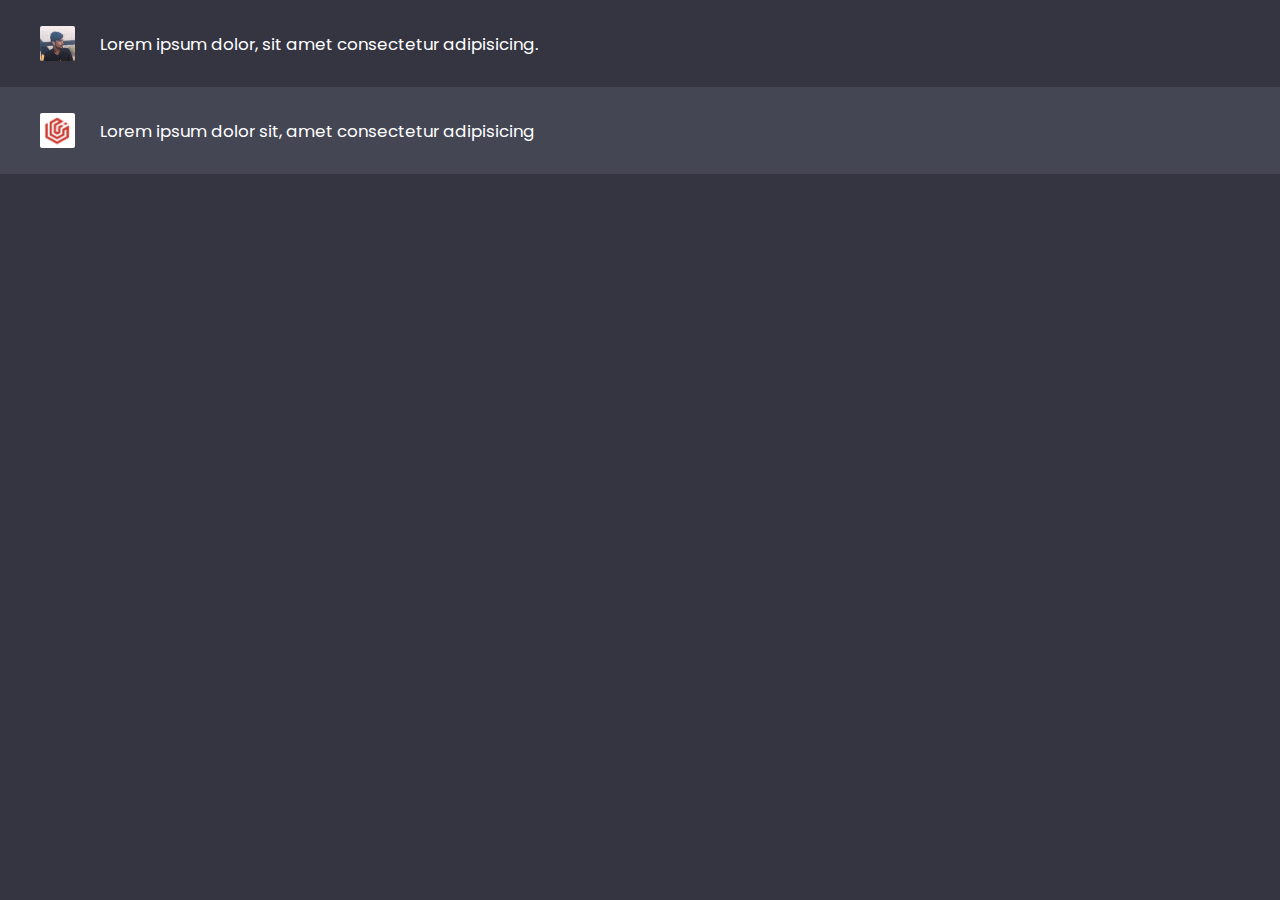
==== chat gpt clone/index.html @ 15abc46f "created chat conatiner just basic" ====
<!DOCTYPE html>
<html lang="en">
<head>
     <meta charset="UTF-8">
     <meta name="viewport" content="width=device-width, initial-scale=1.0">
     <title>Chat-GPT clone</title>
     <link rel="stylesheet" href="style.css">
     <link rel="stylesheet" href="https://fonts.googleapis.com/css2?family=Material+Symbols+Rounded:opsz,wght,FILL,GRAD@20..48,100..700,0..1,-50..200">
</head>
<body>
     <!-- Chat container -->
      <div class="chat-container">
          <div class="chat outgoing">
               <div class="chat-content">
                    <div class="chat-details">
                         <img src="1.png" alt="user-img">
                         <p>Lorem ipsum dolor, sit amet consectetur adipisicing.</p>
                    </div>
               </div>
          </div>
          <div class="chat incoming">
               <div class="chat-content">
                    <div class="chat-details">
                         <img src="2.png" alt="Chatbot-img">
                         <p>Lorem ipsum dolor sit, amet consectetur adipisicing </p>
                    </div>
                    <span class="material-symbols-rounded">content_copy</span>
               </div>
          </div>
     </div>
</body>
</html>
---- chat gpt clone/style.css ----
@import url('https://fonts.googleapis.com/css2?family=Poppins:wght@400;500;600&display=swap');
*{
     margin: 0;
     padding: 0;
     box-sizing: border-box;
     font-family: "Poppins", sans-serif;
}
:root{
     --text-color: #FFFFFF;
     --icon-color: #ACACBE;
     --icon-hover-bg: #5b5e71;
     --placeholder-color: #cccccc;
     --outgoing-chat-bg: #343541;
     --incoming-chat-bg: #444654;
     --outgoing-chat-border: #343541;
     --incoming-chat-border: #444654;
}
body{
     background: var(--outgoing-chat-bg);
}
/* chat conatainer styling */
.chat-container .chat{
     padding: 25px 10px;
     display: flex;
     justify-content: center;
     color: var(--text-color);
}  
.chat-container .chat.outgoing{
     background: var(--outgoing-chat-bg);
     border: 1px solid var(--outgoing-chat-border);
}
.chat-container .chat.incoming{
     background: var(--incoming-chat-bg);
     border: 1px solid var(--incoming-chat-border);
}
.chat .chat-content{
     display: flex;
     max-width: 1200px;
     width: 100%;
     align-items: flex-start;
     justify-content: space-between;
}
.chat .chat-content span{
     font-size: 1.3rem;
     color: var(--icon-color);
     visibility: hidden;
}
.chat:hover .chat-content span{
     visibility: visible;
}
.chat .chat-details{
     display: flex; 
     align-items: center;
}
.chat .chat-details img{
     width: 35px;
     height: 35px;
     object-fit: cover;
     border-radius: 2px;
}
.chat .chat-details p {
     white-space: pre-wrap;
     font-size: 1.05rem;
     padding: 0 50px 0 25px;
}
span.material-symbols-rounded{
     user-select: none;
     cursor: pointer;
}
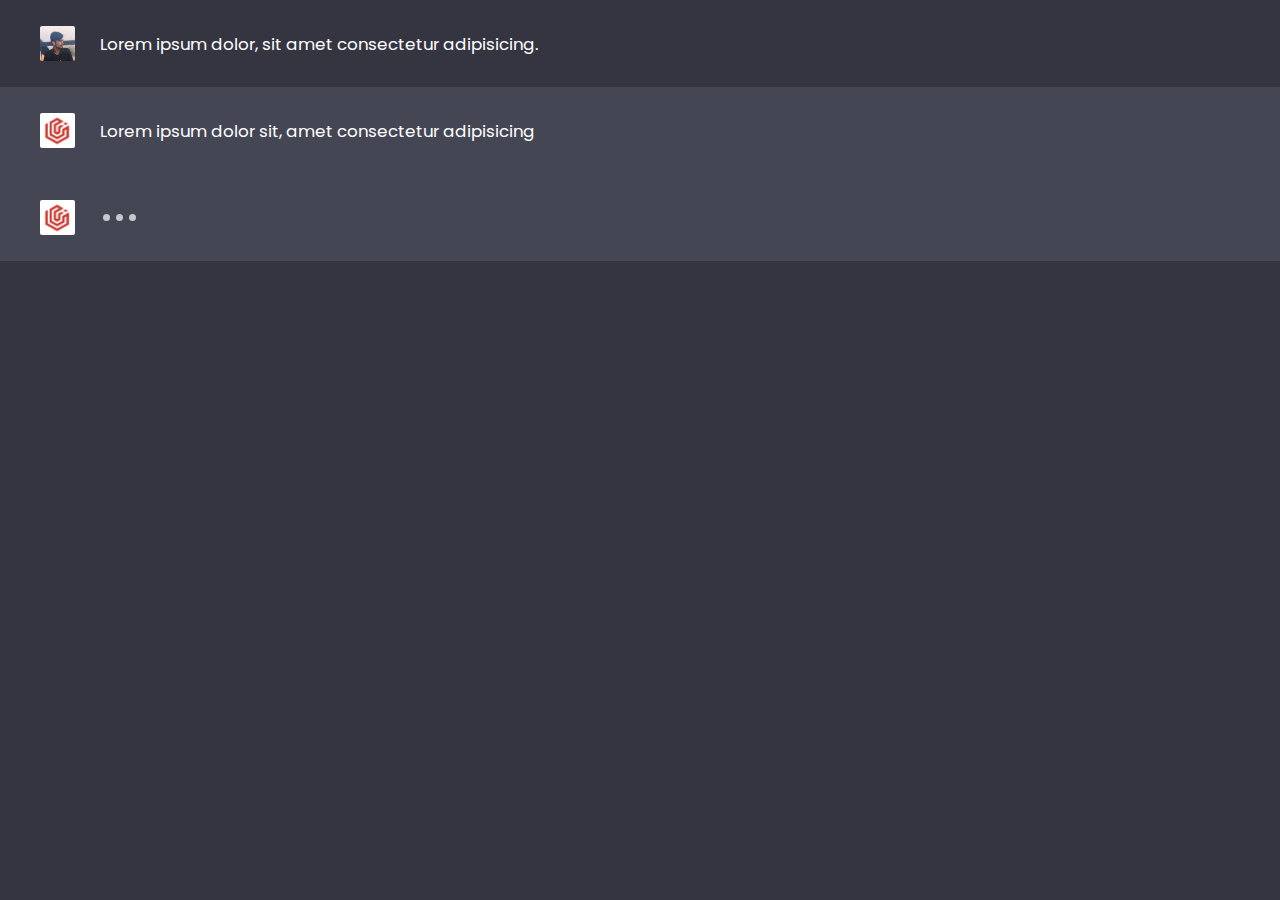
==== commit 60c2d7a9: "typing dot animation" ====
--- a/chat gpt clone/index.html
+++ b/chat gpt clone/index.html
@@ -27,6 +27,19 @@
                     <span class="material-symbols-rounded">content_copy</span>
                </div>
           </div>
+          <div class="chat incoming">
+               <div class="chat-content">
+                    <div class="chat-details">
+                         <img src="2.png" alt="Chatbot-img">
+                         <div class="typing-animation">
+                              <div class="typing-dot" style="--delay: 0.2s"></div>
+                              <div class="typing-dot" style="--delay: 0.3s"></div>
+                              <div class="typing-dot" style="--delay: 0.4s"></div> 
+                         </div>
+                    </div>
+                    <span class="material-symbols-rounded">content_copy</span>
+               </div>
+          </div>
      </div>
 </body>
 </html>--- a/chat gpt clone/style.css
+++ b/chat gpt clone/style.css
@@ -66,4 +66,29 @@
 span.material-symbols-rounded{
      user-select: none;
      cursor: pointer;
+}    
+.typing-animation{
+     display: inline-flex;
+     padding-left: 25px;
+}
+.typing-animation .typing-dot{
+     height: 7px;
+     width: 7px;
+     opacity: 0.7;
+     margin: 0 3px;
+     border-radius: 50%;
+     background-color: var(--text-color);
+     animation: animateDots 1.5s var(--delay) ease-in-out infinite;
+}
+@keyframes animateDots {
+     0%, 44% {
+          transform: translateY(0px);
+     }
+     22%{
+          opacity: 0.4;
+          transform: translateY(-6px);
+     }
+     44% {
+          opacity: 0.2;
+     }
 }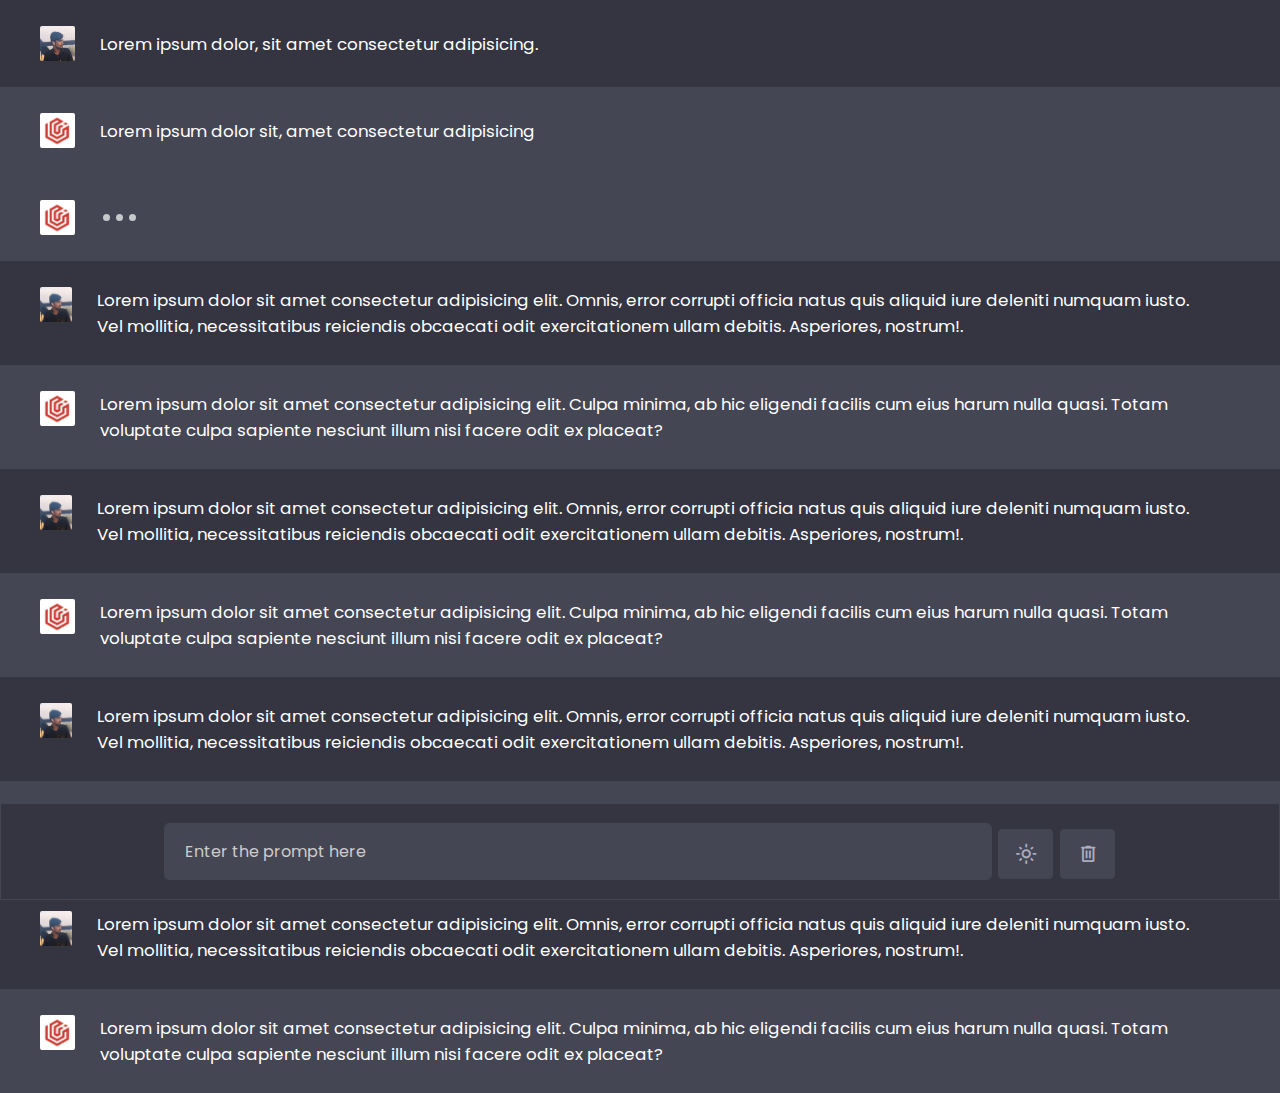
==== commit bc1cdcec: "create bottom typing box" ====
--- a/chat gpt clone/index.html
+++ b/chat gpt clone/index.html
@@ -40,6 +40,87 @@
                     <span class="material-symbols-rounded">content_copy</span>
                </div>
           </div>
+          <div class="chat outgoing">
+               <div class="chat-content">
+                    <div class="chat-details">
+                         <img src="1.png" alt="user-img">
+                         <p>Lorem ipsum dolor sit amet consectetur adipisicing elit. Omnis, error corrupti officia natus quis aliquid iure deleniti numquam iusto. Vel mollitia, necessitatibus reiciendis obcaecati odit exercitationem ullam debitis. Asperiores, nostrum!.</p>
+                    </div>
+               </div>
+          </div>
+          <div class="chat incoming">
+               <div class="chat-content">
+                    <div class="chat-details">
+                         <img src="2.png" alt="Chatbot-img">
+                         <p>Lorem ipsum dolor sit amet consectetur adipisicing elit. Culpa minima, ab hic eligendi facilis cum eius harum nulla quasi. Totam voluptate culpa sapiente nesciunt illum nisi facere odit ex placeat? </p>
+                    </div>
+                    <span class="material-symbols-rounded">content_copy</span>
+               </div>
+          </div>
+          <div class="chat outgoing">
+               <div class="chat-content">
+                    <div class="chat-details">
+                         <img src="1.png" alt="user-img">
+                         <p>Lorem ipsum dolor sit amet consectetur adipisicing elit. Omnis, error corrupti officia natus quis aliquid iure deleniti numquam iusto. Vel mollitia, necessitatibus reiciendis obcaecati odit exercitationem ullam debitis. Asperiores, nostrum!.</p>
+                    </div>
+               </div>
+          </div>
+          <div class="chat incoming">
+               <div class="chat-content">
+                    <div class="chat-details">
+                         <img src="2.png" alt="Chatbot-img">
+                         <p>Lorem ipsum dolor sit amet consectetur adipisicing elit. Culpa minima, ab hic eligendi facilis cum eius harum nulla quasi. Totam voluptate culpa sapiente nesciunt illum nisi facere odit ex placeat? </p>
+                    </div>
+                    <span class="material-symbols-rounded">content_copy</span>
+               </div>
+          </div>
+          <div class="chat outgoing">
+               <div class="chat-content">
+                    <div class="chat-details">
+                         <img src="1.png" alt="user-img">
+                         <p>Lorem ipsum dolor sit amet consectetur adipisicing elit. Omnis, error corrupti officia natus quis aliquid iure deleniti numquam iusto. Vel mollitia, necessitatibus reiciendis obcaecati odit exercitationem ullam debitis. Asperiores, nostrum!.</p>
+                    </div>
+               </div>
+          </div>
+          <div class="chat incoming">
+               <div class="chat-content">
+                    <div class="chat-details">
+                         <img src="2.png" alt="Chatbot-img">
+                         <p>Lorem ipsum dolor sit amet consectetur adipisicing elit. Culpa minima, ab hic eligendi facilis cum eius harum nulla quasi. Totam voluptate culpa sapiente nesciunt illum nisi facere odit ex placeat? </p>
+                    </div>
+                    <span class="material-symbols-rounded">content_copy</span>
+               </div>
+          </div>
+          <div class="chat outgoing">
+               <div class="chat-content">
+                    <div class="chat-details">
+                         <img src="1.png" alt="user-img">
+                         <p>Lorem ipsum dolor sit amet consectetur adipisicing elit. Omnis, error corrupti officia natus quis aliquid iure deleniti numquam iusto. Vel mollitia, necessitatibus reiciendis obcaecati odit exercitationem ullam debitis. Asperiores, nostrum!.</p>
+                    </div>
+               </div>
+          </div>
+          <div class="chat incoming">
+               <div class="chat-content">
+                    <div class="chat-details">
+                         <img src="2.png" alt="Chatbot-img">
+                         <p>Lorem ipsum dolor sit amet consectetur adipisicing elit. Culpa minima, ab hic eligendi facilis cum eius harum nulla quasi. Totam voluptate culpa sapiente nesciunt illum nisi facere odit ex placeat? </p>
+                    </div>
+                    <span class="material-symbols-rounded">content_copy</span>
+               </div>
+          </div>
      </div>
-</body>
+     <!-- Typing container  -->
+      <div class="typing-container">
+          <div class="typing-content">
+               <div class="typing-textarea">
+                    <textarea id="chat-input" placeholder="Enter the prompt here" required></textarea>
+                    <span id="send-btn" class="material-symbols-rounded">send</span>
+               </div>
+               <div class="typing-controls">
+                    <span id="theme-btn" class="material-symbols-rounded">light_mode</span>
+                    <span id="delete-btn" class="material-symbols-rounded">delete</span>
+               </div>
+          </div>
+      </div>
+</body> 
 </html>--- a/chat gpt clone/style.css
+++ b/chat gpt clone/style.css
@@ -55,6 +55,7 @@
 .chat .chat-details img{
      width: 35px;
      height: 35px;
+     align-self: flex-start;
      object-fit: cover;
      border-radius: 2px;
 }
@@ -91,4 +92,68 @@
      44% {
           opacity: 0.2;
      }
+}
+/* typing container styling */
+.typing-container{
+     position: fixed;
+     bottom: 0;
+     width: 100%;
+     display: flex;
+     padding: 20px 10px;
+     justify-content: center;
+     background: var(--outgoing-chat-bg);
+     border: 1px solid var(--incoming-chat-border);
+}
+.typing-container .typing-content{
+     max-width: 950px;
+     width: 100%;
+     display: flex;
+     align-items: flex-end;
+}
+.typing-content .typing-textarea{
+     width: 100%;
+     display: flex;
+     position: relative;
+}
+.typing-textarea textarea{
+     width: 100%;
+     height: 55px;
+     border: none;
+     resize: none;
+     font-size: 1rem;
+     border-radius: 4px;
+     color: var(--text-color);
+     padding: 15px 45px 15px 20px;
+     background: var(--incoming-chat-bg);
+     outline: 1px solid var(--incoming-chat-border);
+}
+.typing-textarea textarea::placeholder{
+     color: var(--placeholder-color);
+}
+.typing-textarea span{
+     position: absolute;
+     right: 0;
+     bottom: 0;
+     visibility: hidden;
+}
+.typing-textarea textarea:valid ~ span{
+     visibility: visible;
+}
+.typing-content span{
+     height: 50px;
+     width: 55px;
+     display: flex;
+     align-items: center;
+     justify-content: center;
+     color: var(--icon-color);
+}
+.typing-controls {
+     display: flex;
+}
+.typing-controls span{
+     margin-left: 7px;
+     font-size: 1.4rem;
+     border-radius: 4px;
+     background: var(--incoming-chat-bg);
+     border: 1px solid var(--incoming-chat-border);
 }